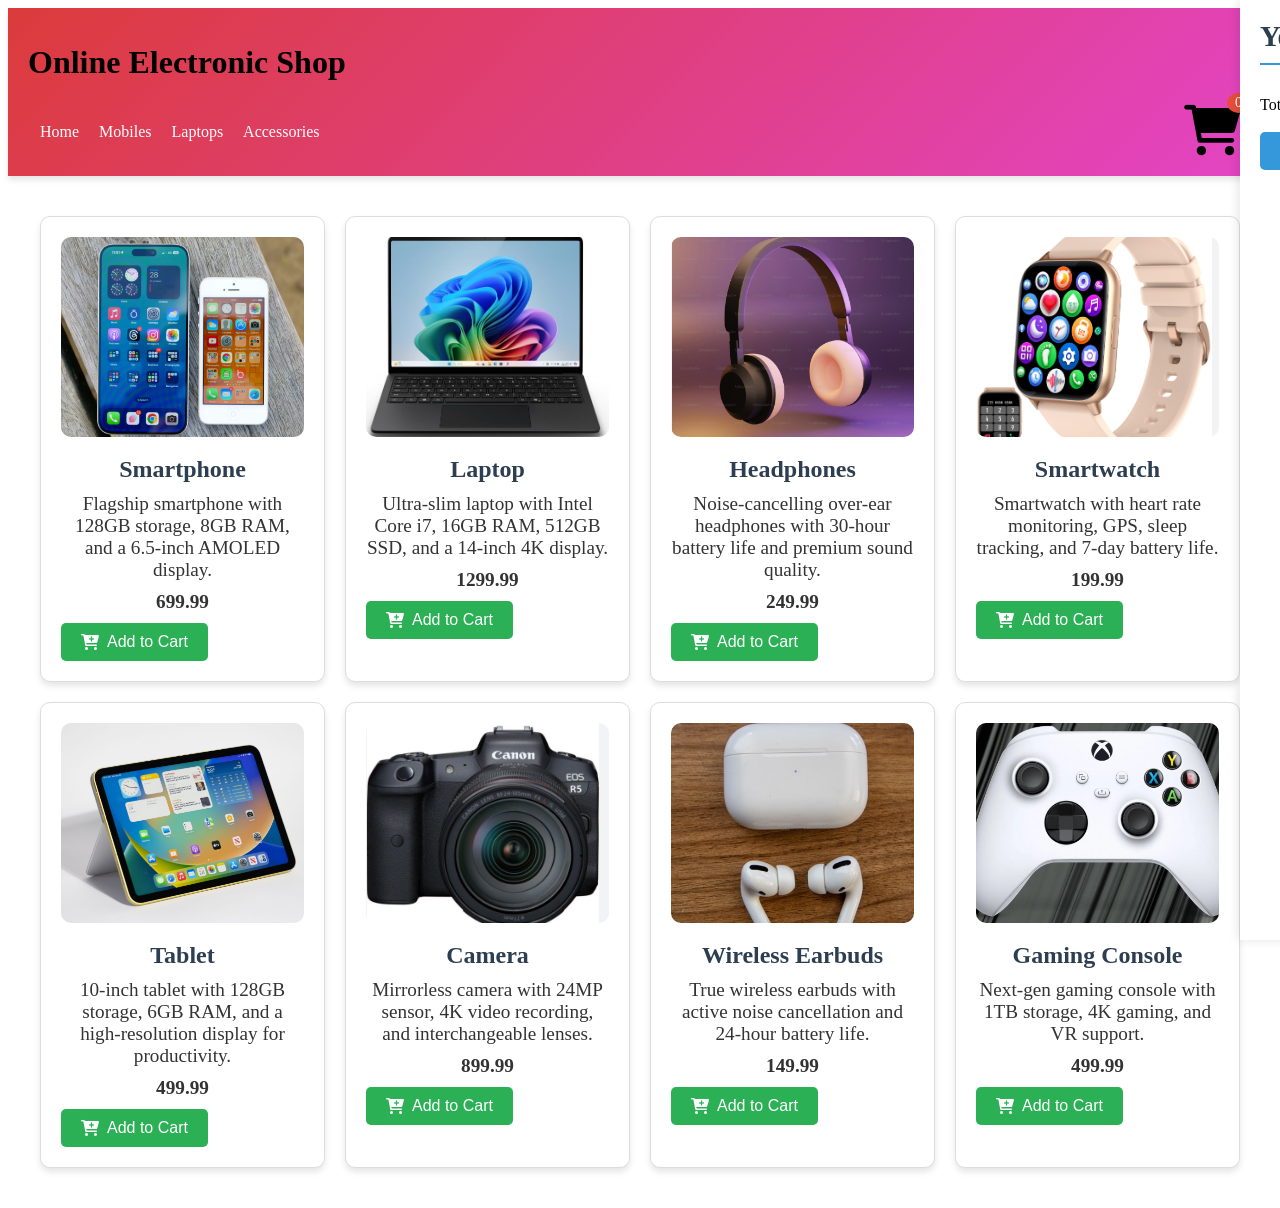
==== index2.html @ cafe4727 "Add files via upload" ====
<!DOCTYPE html>
<html lang="en">
<head>
  <meta charset="UTF-8">
  <meta name="viewport" content="width=device-width, initial-scale=1.0">
  <title>Shopping Cart</title>
  <link rel="stylesheet" href="style2.css">
  <link href="https://fonts.googleapis.com/css2?family=Poppins:wght@400;500;600&display=swap" rel="stylesheet">
  <link rel="stylesheet" href="https://cdnjs.cloudflare.com/ajax/libs/font-awesome/6.0.0-beta3/css/all.min.css">
</head>
<body>
  <header>
    <h1>Online Electronic Shop</h1>
    <nav>
      <ul>
        <li><a href="#">Home</a></li>
        <li><a href="#">Mobiles</a></li>
        <li><a href="#">Laptops</a></li>
        <li><a href="#" style="font-size: medium;">Accessories</a></li>
      </ul>
      <div class="cart-icon" onclick="toggleCart()">
        <i class="fas fa-shopping-cart"></i>
        <span id="cart-count">0</span>
      </div>
    </nav>
  </header>

  <main>
    <section class="product-list">
      <div class="product">
        <img src="phone.png" alt="Smartphone">
        <h3>Smartphone</h3>
        <p>Flagship smartphone with 128GB storage, 8GB RAM, and a 6.5-inch AMOLED display.</p>
        <p><strong>699.99</strong></p>
        <button onclick="addToCart('Smartphone', 699.99)">
          <i class="fas fa-cart-plus"></i> Add to Cart
        </button>
      </div>
      <div class="product">
        <img src="laptop.png" alt="Laptop">
        <h3>Laptop</h3>
        <p>Ultra-slim laptop with Intel Core i7, 16GB RAM, 512GB SSD, and a 14-inch 4K display.</p>
        <p><strong>1299.99</strong></p>
        <button onclick="addToCart('Laptop', 1299.99)">
          <i class="fas fa-cart-plus"></i> Add to Cart
        </button>
      </div>
      <div class="product">
        <img src="headphone.png" alt="Headphones">
        <h3>Headphones</h3>
        <p>Noise-cancelling over-ear headphones with 30-hour battery life and premium sound quality.</p>
        <p><strong>249.99</strong></p>
        <button onclick="addToCart('Headphones', 249.99)">
          <i class="fas fa-cart-plus"></i> Add to Cart
        </button>
      </div>
      <div class="product">
        <img src="smartwatch.png" alt="Smartwatch">
        <h3>Smartwatch</h3>
        <p>Smartwatch with heart rate monitoring, GPS, sleep tracking, and 7-day battery life.</p>
        <p><strong>199.99</strong></p>
        <button onclick="addToCart('Smartwatch', 199.99)">
          <i class="fas fa-cart-plus"></i> Add to Cart
        </button>
      </div>
      <div class="product">
        <img src="tablet.png" alt="Tablet">
        <h3>Tablet</h3>
        <p>10-inch tablet with 128GB storage, 6GB RAM, and a high-resolution display for productivity.</p>
        <p><strong>499.99</strong></p>
        <button onclick="addToCart('Tablet', 499.99)">
          <i class="fas fa-cart-plus"></i> Add to Cart
        </button>
      </div>
      <div class="product">
        <img src="camara.png" alt="Camera">
        <h3>Camera</h3>
        <p>Mirrorless camera with 24MP sensor, 4K video recording, and interchangeable lenses.</p>
        <p><strong>899.99</strong></p>
        <button onclick="addToCart('Camera', 899.99)">
          <i class="fas fa-cart-plus"></i> Add to Cart
        </button>
      </div>
      <div class="product">
        <img src="airpods.png" alt="Wireless Earbuds">
        <h3>Wireless Earbuds</h3>
        <p>True wireless earbuds with active noise cancellation and 24-hour battery life.</p>
        <p><strong>149.99</strong></p>
        <button onclick="addToCart('Wireless Earbuds', 149.99)">
          <i class="fas fa-cart-plus"></i> Add to Cart
        </button>
      </div>
      <div class="product">
        <img src="gaming.png" alt="Gaming Console">
        <h3>Gaming Console</h3>
        <p>Next-gen gaming console with 1TB storage, 4K gaming, and VR support.</p>
        <p><strong>499.99</strong></p>
        <button onclick="addToCart('Gaming Console', 499.99)">
          <i class="fas fa-cart-plus"></i> Add to Cart
        </button>
      </div>
    </section>

    <section class="cart" id="cart">
      <h2>Your Cart</h2>
      <div id="cart-items"></div>
      <p>Total: $<span id="cart-total">0.00</span></p>
      <button onclick="clearCart()">Empty Cart</button>
    </section>
  </main>

  <script src="script.js"></script>
</body>
</html>
---- style2.css ----
General Styles
body {
    font-family: 'Poppins', sans-serif;
    margin: 0;
    padding: 0;
    background-color: #f9f9f9;
    color: #333;

  }
  
  header {
    background: linear-gradient(135deg, #dc3b3b, #e344c6);
    color:black;
    padding: 15px 20px;
    box-shadow: 0 4px 6px rgba(0, 0, 0, 0.1);
  }
  
  nav {
    display: flex;
    justify-content: space-between;
    align-items: center;
    max-width: 1200px;
    margin: 0 auto;
  }
  
  nav ul {
    list-style: none;
    margin: 0;
    padding: 0;
    display: flex;
    justify-content: space-evenly;
    font-size: 100%;
  }
  
  nav ul li {
    margin-right: 20px;
    justify-content: space-evenly;

  }
  
  nav ul li a {
    color: white;
    text-decoration: none;
    font-weight: 1000px;
    transition: color 0.3s ease;
    justify-content: space-evenly;
  }
  
  nav ul li a:hover {
    color: #f39c12;
  }
  
  .cart-icon {
    cursor: pointer;
    font-size: 50px;
    position: relative;
  }
  
  .cart-icon span {
    background-color: #e74c3c;
    color: white;
    border-radius: 50%;
    padding: 2px 8px;
    font-size: 14px;
    position: absolute;
    top: -10px;
    right: -10px;
  }
  
  /* Product List */
  .product-list {
    display: grid;
    grid-template-columns: repeat(auto-fit, minmax(250px, 1fr));
    gap: 20px;
    padding: 20px;
    max-width: 1200px;
    margin: 20px auto;
  }
  
  .product {
    background-color: white;
    border: 1px solid #ddd;
    padding: 20px;
    text-align: center;
    border-radius: 10px;
    box-shadow: 0 4px 6px rgba(0, 0, 0, 0.1);
    transition: transform 0.3s ease, box-shadow 0.3s ease;
  }
  
  .product:hover {
    transform: translateY(-5px);
    box-shadow: 0 6px 12px rgba(0, 0, 0, 0.15);
  }
  
  .product img {
    width: 100%;
    height: 200px;
    object-fit: cover;
    border-radius: 10px;
    margin-bottom: 15px;
  }
  
  .product h3 {
    margin: 0;
    font-size: 1.5rem;
    color: #2c3e50;
  }
  
  .product p {
    font-size: 1.2rem;
    color: #333;
    margin: 10px 0;
  }
  
  .product button {
    background-color: #2cb056;
    color: white;
    border: none;
    padding: 10px 20px;
    cursor: pointer;
    border-radius: 5px;
    font-size: 1rem;
    transition: background-color 0.3s ease;
    display: flex;
    align-items: center;
    justify-content: center;
    gap: 8px;
  }
  
  .product button:hover {
    background-color: #f6790b;
  }
  
  /* Cart */
  .cart {
    position: fixed;
    top: 0;
    right: -350px;
    width: 350px;
    height: 100%;
    background-color: white;
    box-shadow: -2px 0 10px rgba(0, 0, 0, 0.1);
    transition: right 0.3s ease;
    padding: 20px;
    overflow-y: auto;
    z-index: 1000;
  }
  
  .cart.active {
    right: 0;
  }
  
  .cart h2 {
    margin-top: 0;
    font-size: 1.8rem;
    color: #2c3e50;
    border-bottom: 2px solid #3498db;
    padding-bottom: 10px;
  }
  
  #cart-items {
    margin-bottom: 20px;
  }
  
  .cart-item {
    display: flex;
    justify-content: space-between;
    align-items: center;
    margin-bottom: 15px;
    padding: 10px;
    background-color: #f9f9f9;
    border-radius: 5px;
    box-shadow: 0 2px 4px rgba(0, 0, 0, 0.1);
    transition: transform 0.3s ease;
  }
  
  .cart-item:hover {
    transform: translateX(5px);
  }
  
  .cart-item span {
    font-size: 1rem;
    color: #333;
  }
  
  .cart-item button {
    background-color: #e74c3c;
    color: white;
    border: none;
    padding: 5px 10px;
    cursor: pointer;
    border-radius: 5px;
    font-size: 0.9rem;
    transition: background-color 0.3s ease;
  }
  
  .cart-item button:hover {
    background-color: #c0392b;
  }
  
  #cart-total {
    font-size: 1.5rem;
    font-weight: bold;
    color: #2c3e50;
  }
  
  .cart button {
    background-color: #3498db;
    color: white;
    border: none;
    padding: 10px 20px;
    cursor: pointer;
    border-radius: 5px;
    font-size: 1rem;
    width: 100%;
    transition: background-color 0.3s ease;
  }
  
  .cart button:hover {
    background-color: #2980b9;
  }
  
  /* Responsive Design */
  @media (max-width: 768px) {
    .cart {
      width: 100%;
      right: -100%;
      bottom: 0;
      top: auto;
      height: 60%;
    }
  
    .cart.active {
      right: 0;
    }
  }
  
  /* Animations */
  @keyframes slideIn {
    from {
      opacity: 0;
      transform: translateY(20px);
    }
    to {
      opacity: 1;
      transform: translateY(0);
    }
  }
  
  .product {
    animation: slideIn 0.5s ease;
  }
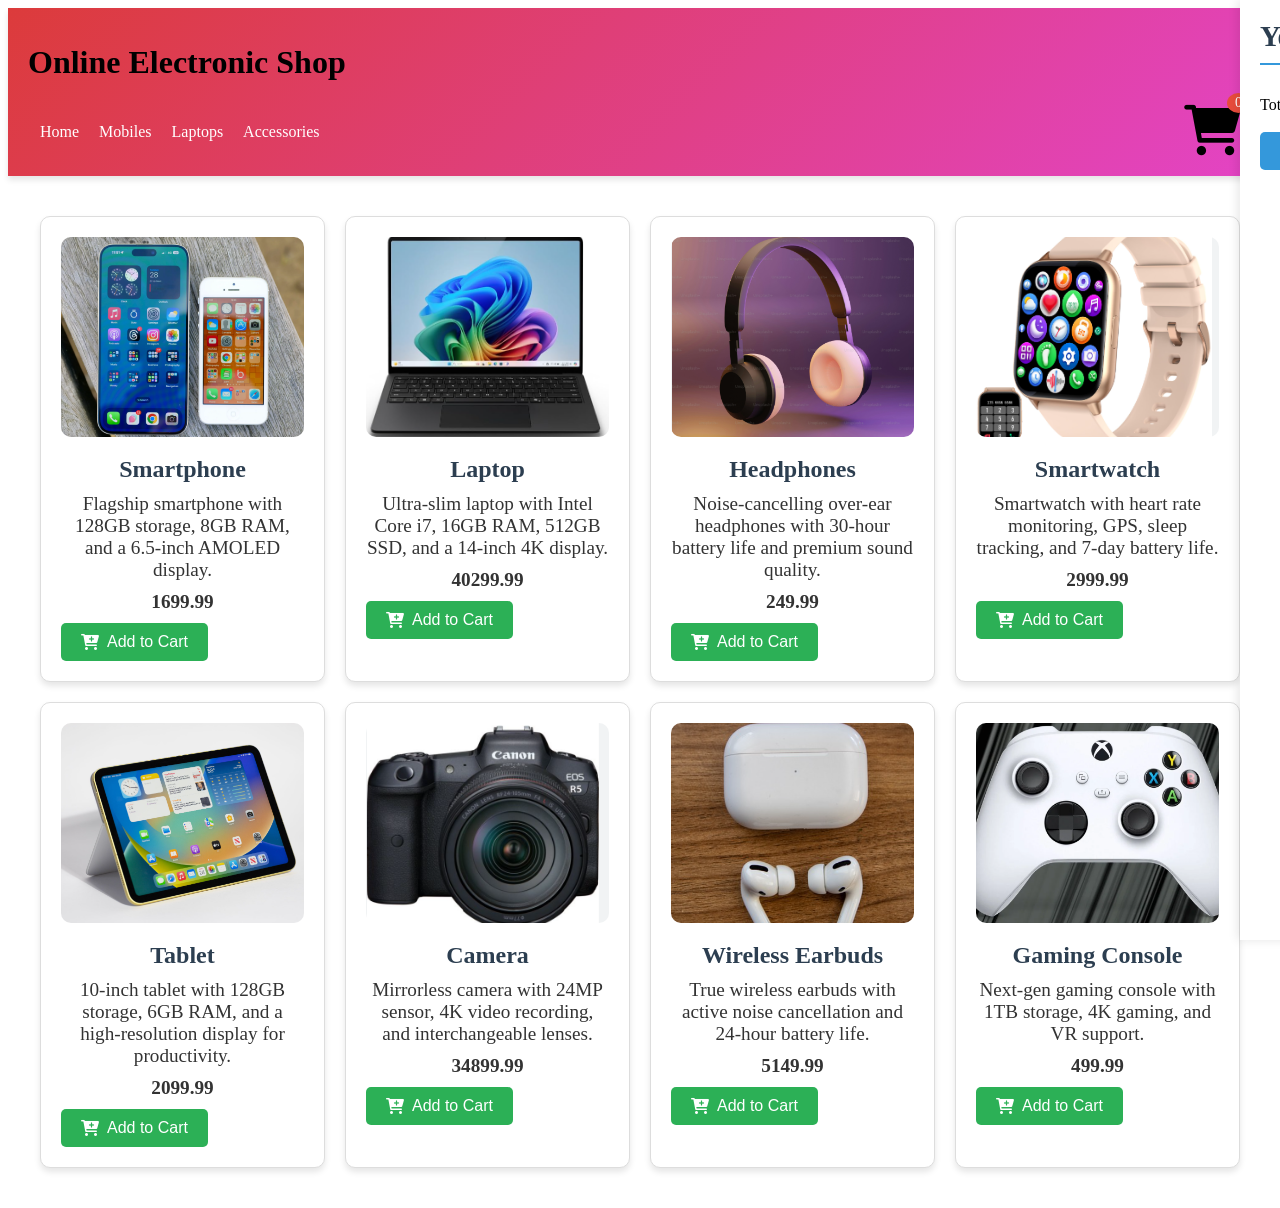
==== commit ecfcf9b2: "index2.html" ====
--- a/index2.html
+++ b/index2.html
@@ -32,7 +32,7 @@
         <img src="phone.png" alt="Smartphone">
         <h3>Smartphone</h3>
         <p>Flagship smartphone with 128GB storage, 8GB RAM, and a 6.5-inch AMOLED display.</p>
-        <p><strong>699.99</strong></p>
+        <p><strong>1699.99</strong></p>
         <button onclick="addToCart('Smartphone', 699.99)">
           <i class="fas fa-cart-plus"></i> Add to Cart
         </button>
@@ -41,7 +41,7 @@
         <img src="laptop.png" alt="Laptop">
         <h3>Laptop</h3>
         <p>Ultra-slim laptop with Intel Core i7, 16GB RAM, 512GB SSD, and a 14-inch 4K display.</p>
-        <p><strong>1299.99</strong></p>
+        <p><strong>40299.99</strong></p>
         <button onclick="addToCart('Laptop', 1299.99)">
           <i class="fas fa-cart-plus"></i> Add to Cart
         </button>
@@ -59,7 +59,7 @@
         <img src="smartwatch.png" alt="Smartwatch">
         <h3>Smartwatch</h3>
         <p>Smartwatch with heart rate monitoring, GPS, sleep tracking, and 7-day battery life.</p>
-        <p><strong>199.99</strong></p>
+        <p><strong>2999.99</strong></p>
         <button onclick="addToCart('Smartwatch', 199.99)">
           <i class="fas fa-cart-plus"></i> Add to Cart
         </button>
@@ -68,7 +68,7 @@
         <img src="tablet.png" alt="Tablet">
         <h3>Tablet</h3>
         <p>10-inch tablet with 128GB storage, 6GB RAM, and a high-resolution display for productivity.</p>
-        <p><strong>499.99</strong></p>
+        <p><strong>2099.99</strong></p>
         <button onclick="addToCart('Tablet', 499.99)">
           <i class="fas fa-cart-plus"></i> Add to Cart
         </button>
@@ -77,7 +77,7 @@
         <img src="camara.png" alt="Camera">
         <h3>Camera</h3>
         <p>Mirrorless camera with 24MP sensor, 4K video recording, and interchangeable lenses.</p>
-        <p><strong>899.99</strong></p>
+        <p><strong>34899.99</strong></p>
         <button onclick="addToCart('Camera', 899.99)">
           <i class="fas fa-cart-plus"></i> Add to Cart
         </button>
@@ -86,7 +86,7 @@
         <img src="airpods.png" alt="Wireless Earbuds">
         <h3>Wireless Earbuds</h3>
         <p>True wireless earbuds with active noise cancellation and 24-hour battery life.</p>
-        <p><strong>149.99</strong></p>
+        <p><strong>5149.99</strong></p>
         <button onclick="addToCart('Wireless Earbuds', 149.99)">
           <i class="fas fa-cart-plus"></i> Add to Cart
         </button>
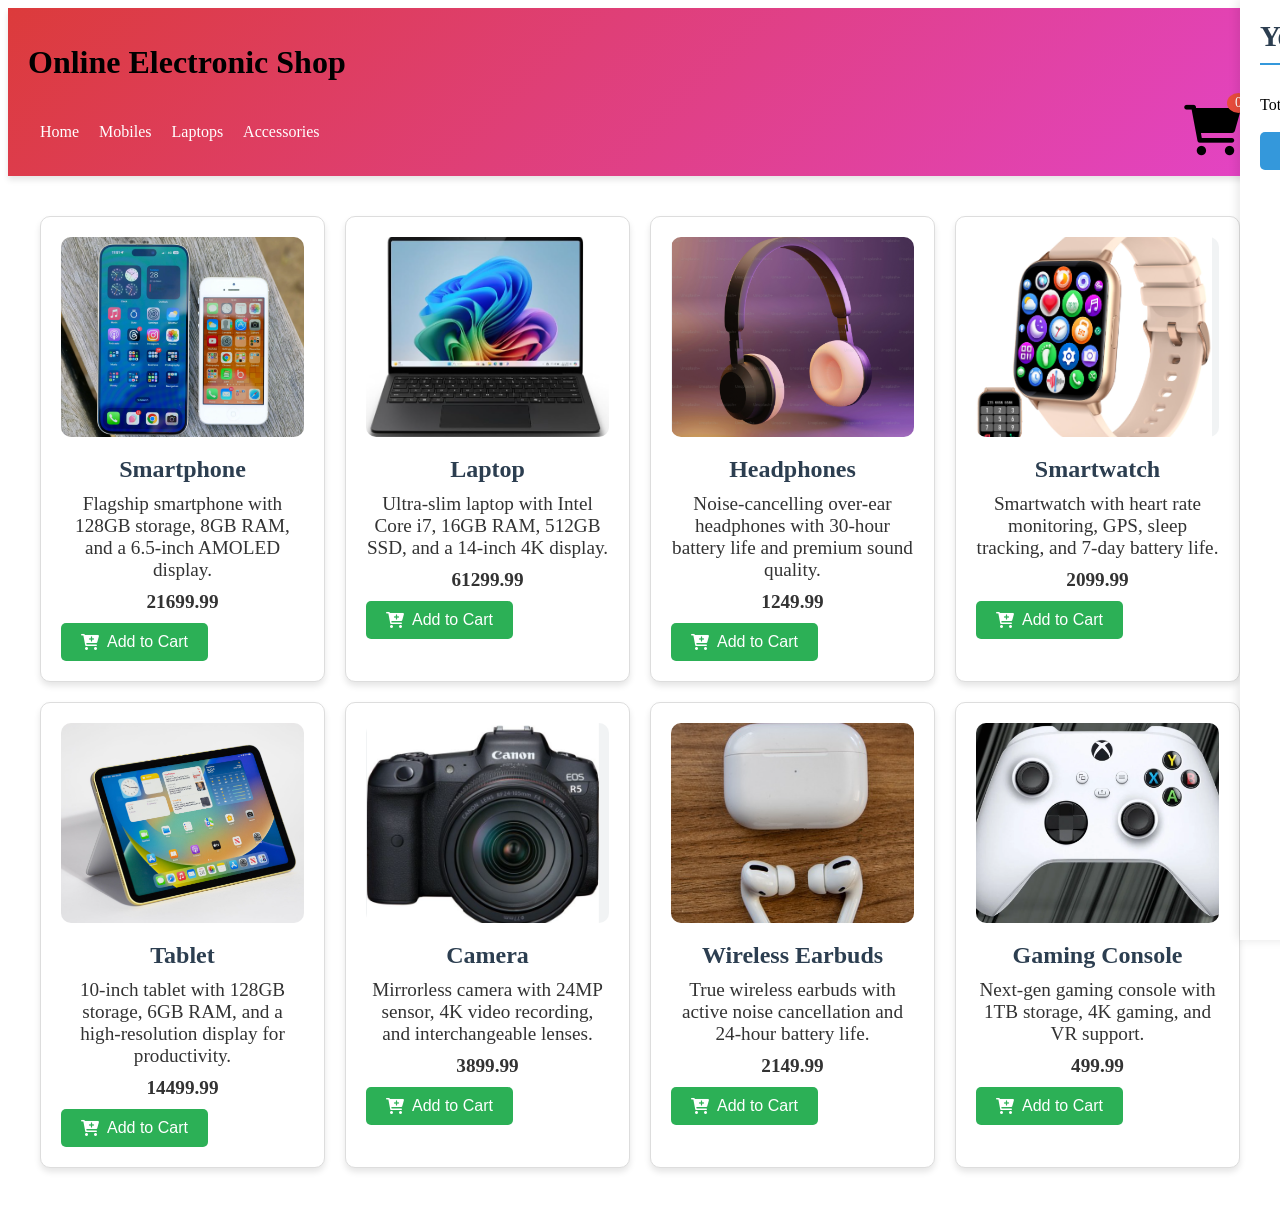
==== commit 3e6992a4: "index2.html" ====
--- a/index2.html
+++ b/index2.html
@@ -17,7 +17,7 @@
         <li><a href="#">Home</a></li>
         <li><a href="#">Mobiles</a></li>
         <li><a href="#">Laptops</a></li>
-        <li><a href="#" style="font-size: medium;">Accessories</a></li>
+        <li><a href="#">Accessories</a></li>
       </ul>
       <div class="cart-icon" onclick="toggleCart()">
         <i class="fas fa-shopping-cart"></i>
@@ -32,8 +32,8 @@
         <img src="phone.png" alt="Smartphone">
         <h3>Smartphone</h3>
         <p>Flagship smartphone with 128GB storage, 8GB RAM, and a 6.5-inch AMOLED display.</p>
-        <p><strong>1699.99</strong></p>
-        <button onclick="addToCart('Smartphone', 699.99)">
+        <p><strong>21699.99</strong></p>
+        <button onclick="addToCart('Smartphone', 21699.99)">
           <i class="fas fa-cart-plus"></i> Add to Cart
         </button>
       </div>
@@ -41,8 +41,8 @@
         <img src="laptop.png" alt="Laptop">
         <h3>Laptop</h3>
         <p>Ultra-slim laptop with Intel Core i7, 16GB RAM, 512GB SSD, and a 14-inch 4K display.</p>
-        <p><strong>40299.99</strong></p>
-        <button onclick="addToCart('Laptop', 1299.99)">
+        <p><strong>61299.99</strong></p>
+        <button onclick="addToCart('Laptop', 61299.99)">
           <i class="fas fa-cart-plus"></i> Add to Cart
         </button>
       </div>
@@ -50,8 +50,8 @@
         <img src="headphone.png" alt="Headphones">
         <h3>Headphones</h3>
         <p>Noise-cancelling over-ear headphones with 30-hour battery life and premium sound quality.</p>
-        <p><strong>249.99</strong></p>
-        <button onclick="addToCart('Headphones', 249.99)">
+        <p><strong>1249.99</strong></p>
+        <button onclick="addToCart('Headphones', 1249.99)">
           <i class="fas fa-cart-plus"></i> Add to Cart
         </button>
       </div>
@@ -59,8 +59,8 @@
         <img src="smartwatch.png" alt="Smartwatch">
         <h3>Smartwatch</h3>
         <p>Smartwatch with heart rate monitoring, GPS, sleep tracking, and 7-day battery life.</p>
-        <p><strong>2999.99</strong></p>
-        <button onclick="addToCart('Smartwatch', 199.99)">
+        <p><strong>2099.99</strong></p>
+        <button onclick="addToCart('Smartwatch',2099.99)">
           <i class="fas fa-cart-plus"></i> Add to Cart
         </button>
       </div>
@@ -68,8 +68,8 @@
         <img src="tablet.png" alt="Tablet">
         <h3>Tablet</h3>
         <p>10-inch tablet with 128GB storage, 6GB RAM, and a high-resolution display for productivity.</p>
-        <p><strong>2099.99</strong></p>
-        <button onclick="addToCart('Tablet', 499.99)">
+        <p><strong>14499.99</strong></p>
+        <button onclick="addToCart('Tablet', 14499.99)">
           <i class="fas fa-cart-plus"></i> Add to Cart
         </button>
       </div>
@@ -77,8 +77,8 @@
         <img src="camara.png" alt="Camera">
         <h3>Camera</h3>
         <p>Mirrorless camera with 24MP sensor, 4K video recording, and interchangeable lenses.</p>
-        <p><strong>34899.99</strong></p>
-        <button onclick="addToCart('Camera', 899.99)">
+        <p><strong>3899.99</strong></p>
+        <button onclick="addToCart('Camera', 3899.99)">
           <i class="fas fa-cart-plus"></i> Add to Cart
         </button>
       </div>
@@ -86,8 +86,8 @@
         <img src="airpods.png" alt="Wireless Earbuds">
         <h3>Wireless Earbuds</h3>
         <p>True wireless earbuds with active noise cancellation and 24-hour battery life.</p>
-        <p><strong>5149.99</strong></p>
-        <button onclick="addToCart('Wireless Earbuds', 149.99)">
+        <p><strong>2149.99</strong></p>
+        <button onclick="addToCart('Wireless Earbuds', 2149.99)">
           <i class="fas fa-cart-plus"></i> Add to Cart
         </button>
       </div>
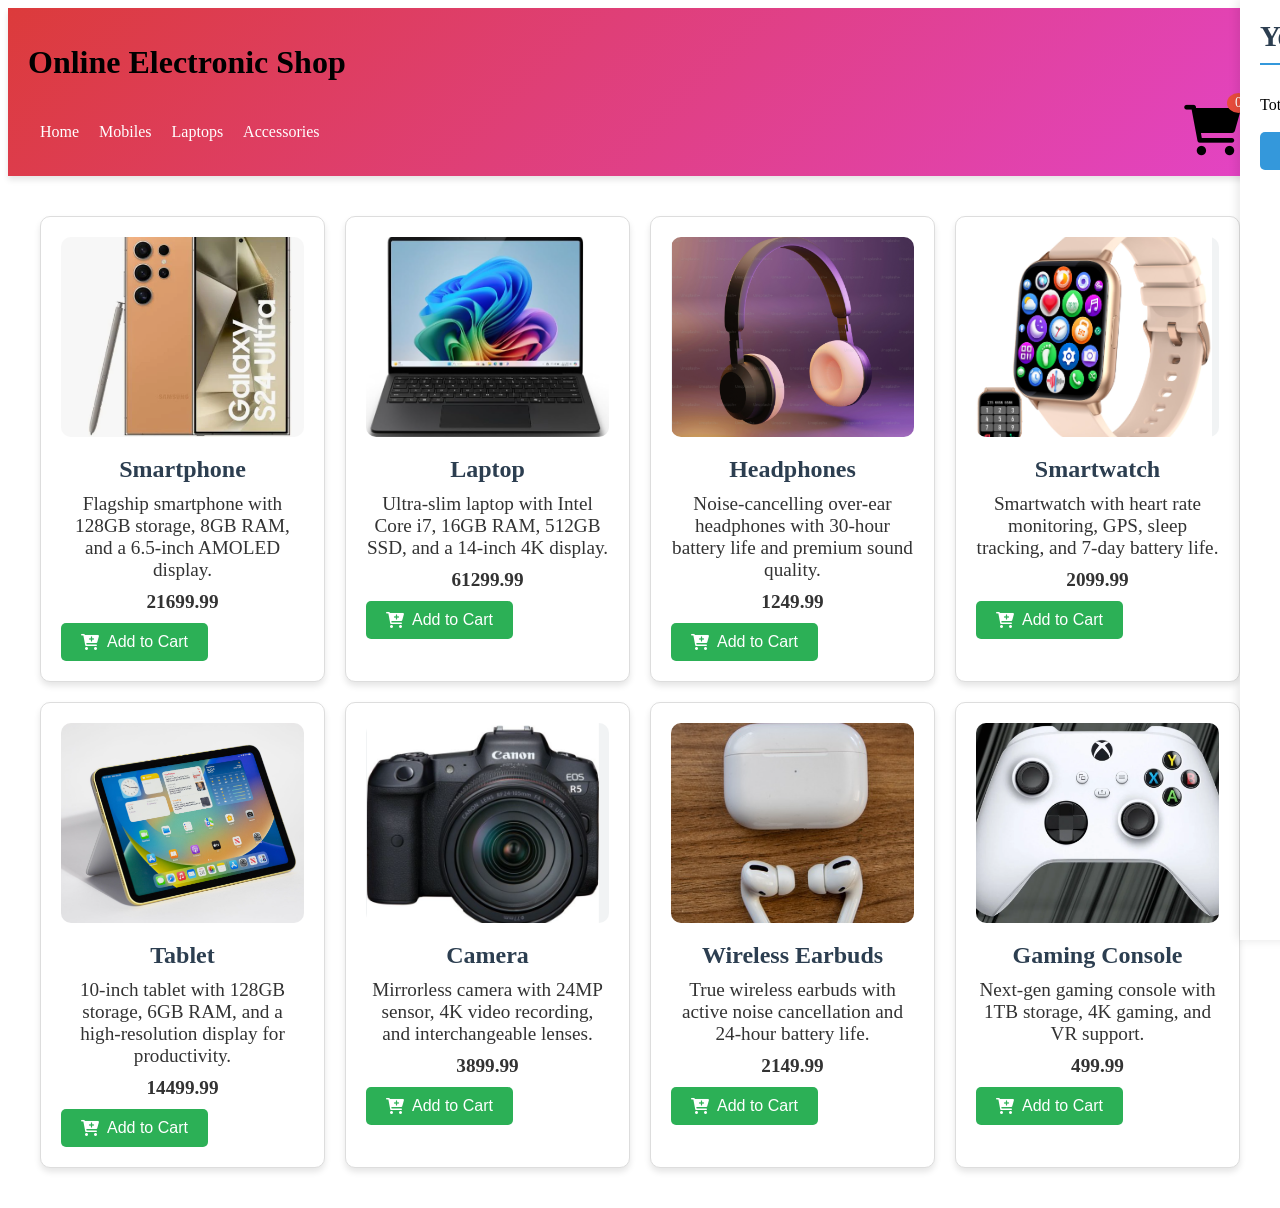
==== commit 98b48e5d: "index2.html" ====
--- a/index2.html
+++ b/index2.html
@@ -29,7 +29,7 @@
   <main>
     <section class="product-list">
       <div class="product">
-        <img src="phone.png" alt="Smartphone">
+        <img src="phone2.png" alt="Smartphone">
         <h3>Smartphone</h3>
         <p>Flagship smartphone with 128GB storage, 8GB RAM, and a 6.5-inch AMOLED display.</p>
         <p><strong>21699.99</strong></p>
